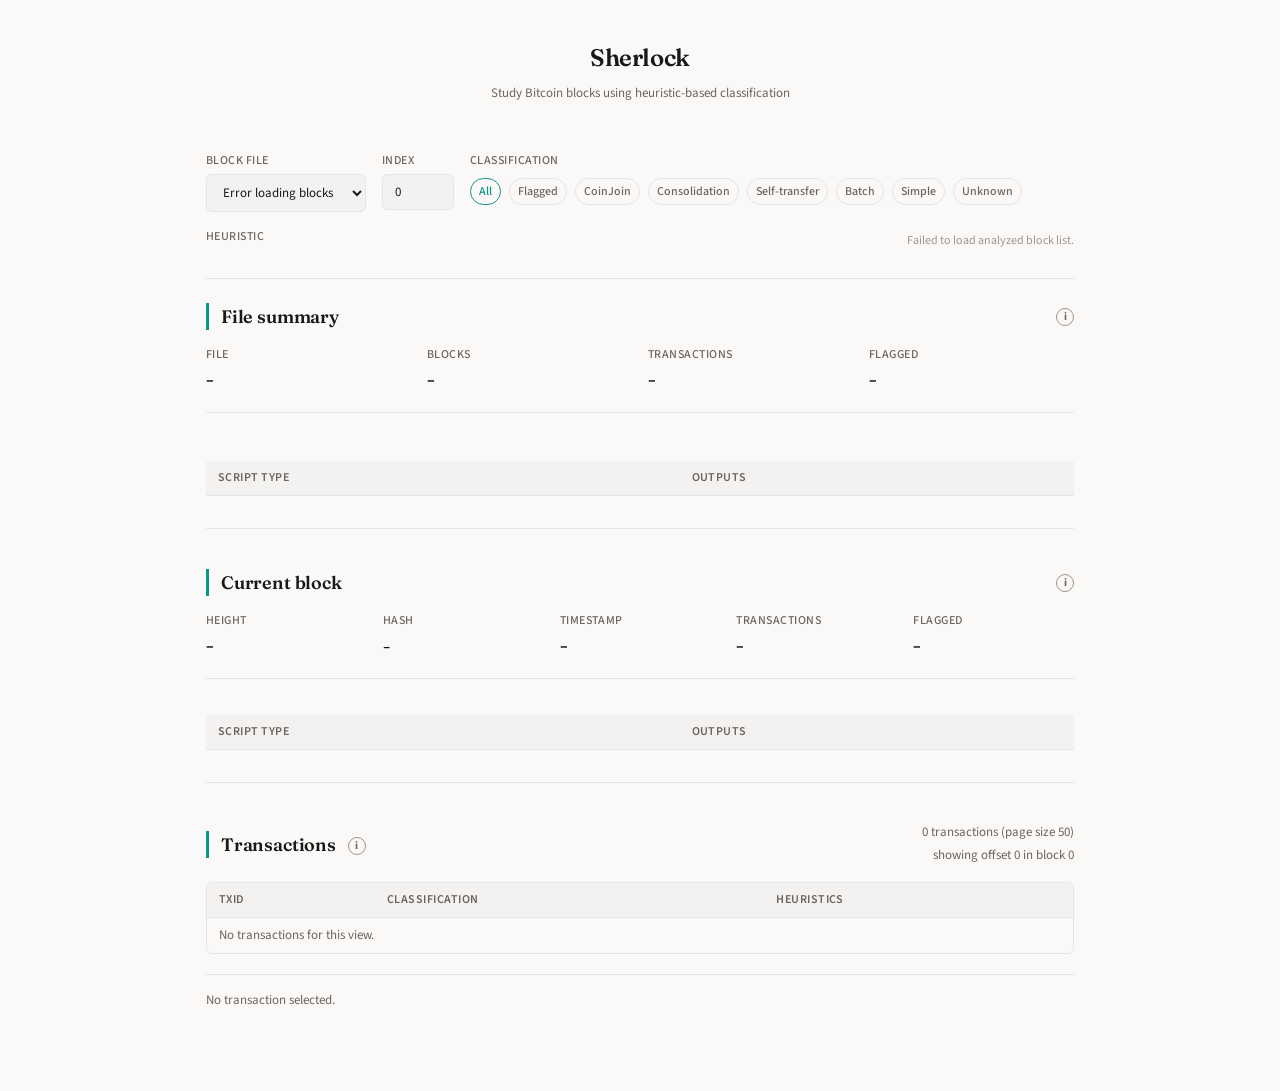
==== static/index.html @ 1d48cd43 "feat: create web ui" ====
<!doctype html>
<html lang="en">
  <head>
    <meta charset="UTF-8" />
    <title>Sherlock – Bitcoin Chain Analysis Viewer</title>
    <meta name="viewport" content="width=device-width, initial-scale=1" />
    <link rel="preconnect" href="https://fonts.googleapis.com" crossorigin />
    <link
      href="https://fonts.googleapis.com/css2?family=Fraunces:ital,opsz,wght@0,9..144,400;0,9..144,500;0,9..144,600;1,9..144,400&family=Source+Sans+3:ital,wght@0,400;0,500;0,600;1,400&display=swap"
      rel="stylesheet"
    />
    <link rel="stylesheet" href="/static/styles.css" />
  </head>

  <body>
    <div class="root">
      <header class="hero">
        <h1 class="hero__title">Sherlock</h1>
        <p class="hero__tagline">
          Study Bitcoin blocks using heuristic-based classification
        </p>
      </header>

      <div class="wrap">
        <div class="bar">
          <label
            class="bar__group"
            title="Analyzed block file stem (e.g. blk04330). Generated by running ./cli.sh --block."
          >
            <span class="bar__label">Block file</span>
            <select id="block-stem-select" class="bar__input">
              <option value="">Loading…</option>
            </select>
          </label>
          <label
            class="bar__group bar__group--narrow"
            title="Which block in the file (0 = first block)."
          >
            <span class="bar__label">Index</span>
            <input
              id="block-index-input"
              class="bar__input"
              type="number"
              min="0"
              value="0"
            />
          </label>
          <div class="bar__filters">
            <span
              class="bar__label"
              title="Filter the transaction table by transaction classification."
              >Classification</span
            >
            <div class="pill-group" id="classification-filters">
              <button type="button" data-filter="all" class="pill pill-active">
                All
              </button>
              <button type="button" data-filter="flagged" class="pill">
                Flagged
              </button>
              <button type="button" data-filter="coinjoin" class="pill">
                CoinJoin
              </button>
              <button type="button" data-filter="consolidation" class="pill">
                Consolidation
              </button>
              <button type="button" data-filter="self_transfer" class="pill">
                Self-transfer
              </button>
              <button type="button" data-filter="batch_payment" class="pill">
                Batch
              </button>
              <button type="button" data-filter="simple_payment" class="pill">
                Simple
              </button>
              <button type="button" data-filter="unknown" class="pill">
                Unknown
              </button>
            </div>
          </div>
          <div class="bar__filters" id="heuristic-filters" hidden>
            <span
              class="bar__label"
              title="Filter the transaction table to show only those where a specific heuristic was detected."
              >Heuristic</span
            >
            <div class="pill-group" id="heuristic-filter-pills"></div>
          </div>
          <p id="status-message" class="bar__status"></p>
        </div>

        <main class="main">
          <section class="block">
            <div class="block__head">
              <h2 class="block__title">File summary</h2>
              <span class="card-info">
                <span class="card-info__icon" aria-hidden="true">i</span>
                <span class="card-info__bubble"
                  >File-level summary: source file, block count, total and
                  flagged transactions, heuristics applied, fee rate stats
                  (sat/vB), and script type distribution.</span
                >
              </span>
            </div>
            <div class="block__metrics block__metrics--4">
              <div class="block__metric">
                <span class="block__metric-label" title="Source block file name"
                  >File</span
                >
                <span class="block__metric-value" id="summary-file">–</span>
              </div>
              <div class="block__metric">
                <span
                  class="block__metric-label"
                  title="Number of blocks in this file"
                  >Blocks</span
                >
                <span class="block__metric-value" id="summary-block-count"
                  >–</span
                >
              </div>
              <div class="block__metric">
                <span
                  class="block__metric-label"
                  title="Total transactions analyzed"
                  >Transactions</span
                >
                <span class="block__metric-value" id="summary-total-txs"
                  >–</span
                >
              </div>
              <div class="block__metric">
                <span
                  class="block__metric-label"
                  title="Transactions with ≥1 heuristic detected"
                  >Flagged</span
                >
                <span class="block__metric-value" id="summary-flagged">–</span>
              </div>
            </div>
            <div class="block__meta">
              <div class="block__tags" id="summary-heuristics"></div>
              <dl class="block__stats" id="summary-fee-stats"></dl>
            </div>
            <div class="block__table-wrap">
              <table class="tbl" id="summary-script-types">
                <thead>
                  <tr>
                    <th>Script type</th>
                    <th class="cell-num">Outputs</th>
                  </tr>
                </thead>
                <tbody></tbody>
              </table>
            </div>
          </section>

          <section class="block">
            <div class="block__head">
              <h2 class="block__title">Current block</h2>
              <span class="card-info">
                <span class="card-info__icon" aria-hidden="true">i</span>
                <span class="card-info__bubble"
                  >Stats for the block selected by Index: height, hash,
                  timestamp, transaction count, flagged count, fee rate stats,
                  and script type distribution.</span
                >
              </span>
            </div>
            <div class="block__metrics block__metrics--5">
              <div class="block__metric">
                <span class="block__metric-label" title="Block height (BIP34)"
                  >Height</span
                >
                <span class="block__metric-value" id="block-height">–</span>
              </div>
              <div class="block__metric">
                <span class="block__metric-label" title="Block hash (hex)"
                  >Hash</span
                >
                <span
                  class="block__metric-value block__metric-value--mono"
                  id="block-hash"
                  >–</span
                >
              </div>
              <div class="block__metric">
                <span class="block__metric-label" title="Block timestamp (UTC)"
                  >Timestamp</span
                >
                <span class="block__metric-value" id="block-timestamp">–</span>
              </div>
              <div class="block__metric">
                <span
                  class="block__metric-label"
                  title="Transactions in this block"
                  >Transactions</span
                >
                <span class="block__metric-value" id="block-tx-count">–</span>
              </div>
              <div class="block__metric">
                <span class="block__metric-label" title="Flagged in this block"
                  >Flagged</span
                >
                <span class="block__metric-value" id="block-flagged">–</span>
              </div>
            </div>
            <div class="block__fee">
              <dl
                class="inline-list inline-list--horizontal"
                id="block-fee-stats"
              ></dl>
            </div>
            <div class="block__table-wrap">
              <table class="tbl" id="block-script-types">
                <thead>
                  <tr>
                    <th>Script type</th>
                    <th class="cell-num">Outputs</th>
                  </tr>
                </thead>
                <tbody></tbody>
              </table>
            </div>
          </section>

          <section class="block">
            <div class="block__head block__head--row">
              <h2 class="block__title">Transactions</h2>
              <span class="card-info">
                <span class="card-info__icon" aria-hidden="true">i</span>
                <span class="card-info__bubble"
                  >Transactions in the current block. Click a row for heuristic
                  details. Use the filter bar to narrow by classification.</span
                >
              </span>
              <div class="block__meta block__meta--inline">
                <span id="tx-count-label">0 transactions</span>
                <span id="tx-page-label" class="muted">first page</span>
              </div>
            </div>
            <div class="block__table-wrap block__table-wrap--scroll">
              <table class="tbl" id="tx-table">
                <thead>
                  <tr>
                    <th title="Transaction ID">TXID</th>
                    <th title="Classification">Classification</th>
                    <th title="Heuristics">Heuristics</th>
                  </tr>
                </thead>
                <tbody></tbody>
              </table>
            </div>
            <div class="tx-details" id="tx-details">
              <div class="tx-details-empty">
                Click a row for heuristic details.
              </div>
            </div>
          </section>
        </main>
      </div>
    </div>
    <script src="/static/app.js"></script>
  </body>
</html>
---- static/styles.css ----
/* base */
*,
*::before,
*::after {
  box-sizing: border-box;
}

html {
  -webkit-font-smoothing: antialiased;
}

html,
body {
  margin: 0;
  padding: 0;
}

:root {
  --font-display: "Fraunces", Georgia, serif;
  --font-body: "Source Sans 3", system-ui, sans-serif;

  --bg: #faf9f7;
  --bg-alt: #f3f2f0;
  --ink: #1a1918;
  --ink-muted: #6b6560;
  --ink-faint: #9c9691;
  --border: #e6e4e2;
  --accent: #0d9488;
  --accent-muted: rgba(13, 148, 136, 0.12);
  --success: #059669;
  --success-muted: rgba(5, 150, 105, 0.12);

  --text-xs: 0.75rem;
  --text-sm: 0.8125rem;
  --text-base: 1rem;
  --text-lg: 1.125rem;
  --text-2xl: 1.5rem;

  --space-1: 0.25rem;
  --space-2: 0.5rem;
  --space-3: 0.75rem;
  --space-4: 1rem;
  --space-5: 1.25rem;
  --space-6: 1.5rem;
  --space-8: 2rem;
  --space-10: 2.5rem;
  --space-12: 3rem;

  --radius: 6px;
  --ease: cubic-bezier(0.25, 0.1, 0.25, 1);
}

@media (prefers-reduced-motion: reduce) {
  * {
    transition-duration: 0.01ms !important;
  }
}

body {
  font-family: var(--font-body);
  font-size: var(--text-base);
  line-height: 1.5;
  color: var(--ink);
  background: var(--bg);
  min-height: 100vh;
}

.root {
  min-height: 100vh;
}

/* hero */
.hero {
  padding: var(--space-10) var(--space-4) var(--space-8);
  text-align: center;
}

.hero__title {
  margin: 0;
  font-family: var(--font-display);
  font-size: var(--text-2xl);
  font-weight: 600;
  letter-spacing: -0.02em;
  color: var(--ink);
}

.hero__tagline {
  margin: var(--space-2) 0 0;
  font-size: var(--text-sm);
  color: var(--ink-muted);
  max-width: 28em;
  margin-left: auto;
  margin-right: auto;
}

/* layout */
.wrap {
  max-width: 900px;
  margin: 0 auto;
  padding: 0 var(--space-4) var(--space-12);
}

/* bar */
.bar {
  display: flex;
  flex-wrap: wrap;
  align-items: flex-start;
  gap: var(--space-4);
  padding: var(--space-4) 0 var(--space-6);
  border-bottom: 1px solid var(--border);
  margin-bottom: var(--space-6);
}

.bar__group {
  display: flex;
  flex-direction: column;
  gap: var(--space-1);
}

.bar__group--narrow {
  min-width: 4.5rem;
  flex-shrink: 0;
}

.bar__group--narrow .bar__input {
  min-width: 0;
  width: 4.5rem;
}

.bar__label {
  font-size: var(--text-xs);
  font-weight: 500;
  letter-spacing: 0.04em;
  text-transform: uppercase;
  color: var(--ink-muted);
  cursor: help;
}

.bar__input {
  padding: var(--space-2) var(--space-3);
  font-family: var(--font-body);
  font-size: var(--text-sm);
  color: var(--ink);
  background: var(--bg-alt);
  border: 1px solid var(--border);
  border-radius: var(--radius);
  min-width: 10rem;
}

.bar__input:focus {
  outline: 0;
  border-color: var(--accent);
  box-shadow: 0 0 0 2px var(--accent-muted);
}

.bar__filters {
  display: flex;
  flex-direction: column;
  flex-wrap: wrap;
  gap: var(--space-2);
  min-width: 0;
}

.bar__filters .bar__label {
  width: 100%;
}

.bar__status {
  margin: 0 0 0 auto;
  font-size: var(--text-xs);
  color: var(--ink-faint);
  align-self: center;
}

.bar__status:empty {
  display: none;
}

@media (max-width: 640px) {
  .bar__status {
    margin-left: 0;
    width: 100%;
  }
}

/* pills */
.pill-group {
  display: flex;
  flex-wrap: wrap;
  gap: var(--space-2);
}

.pill {
  padding: var(--space-1) var(--space-2);
  font-family: var(--font-body);
  font-size: var(--text-xs);
  font-weight: 500;
  color: var(--ink-muted);
  background: transparent;
  border: 1px solid var(--border);
  border-radius: 999px;
  cursor: pointer;
  transition:
    color 0.15s var(--ease),
    border-color 0.15s var(--ease),
    background 0.15s var(--ease);
}

.pill:hover {
  color: var(--ink);
  border-color: var(--ink-faint);
}

.pill-active,
.pill-active:hover {
  background: transparent;
  border-color: var(--accent);
  color: var(--accent);
}

.pill:focus-visible {
  outline: 2px solid var(--accent);
  outline-offset: 2px;
}

/* main */
.main {
  display: flex;
  flex-direction: column;
  gap: var(--space-10);
}

/* block */
.block {
  padding-bottom: var(--space-8);
  border-bottom: 1px solid var(--border);
}

.block:last-child {
  border-bottom: 0;
}

.block__head {
  display: flex;
  align-items: flex-start;
  justify-content: space-between;
  gap: var(--space-3);
  margin-bottom: var(--space-4);
}

.block__head--row {
  flex-wrap: wrap;
  align-items: center;
}

.block__title {
  margin: 0;
  padding-left: var(--space-3);
  border-left: 3px solid var(--accent);
  font-family: var(--font-display);
  font-size: var(--text-lg);
  font-weight: 600;
  letter-spacing: -0.01em;
  color: var(--ink);
}

.block__metrics {
  display: grid;
  gap: var(--space-4);
  margin-bottom: var(--space-5);
}

.block__metrics--4 {
  grid-template-columns: repeat(4, 1fr);
}

.block__metrics--5 {
  grid-template-columns: repeat(5, 1fr);
}

@media (max-width: 560px) {
  .block__metrics--4 {
    grid-template-columns: repeat(2, 1fr);
  }

  .block__metrics--5 {
    grid-template-columns: repeat(3, 1fr);
  }
}

.block__metric-label {
  display: block;
  font-size: var(--text-xs);
  font-weight: 500;
  letter-spacing: 0.04em;
  text-transform: uppercase;
  color: var(--ink-muted);
  margin-bottom: var(--space-1);
  cursor: help;
}

.block__metric-value {
  font-size: var(--text-base);
  font-weight: 700;
  color: var(--ink);
}

.block__metric-value--mono {
  font-family: ui-monospace, "SF Mono", Monaco, monospace;
  font-size: var(--text-sm);
  word-break: break-all;
}

.block__meta {
  margin-bottom: var(--space-5);
  padding-top: var(--space-4);
  border-top: 1px solid var(--border);
}

.block__meta--inline {
  margin-bottom: 0;
  padding-top: 0;
  border-top: 0;
  margin-left: auto;
  font-size: var(--text-sm);
  color: var(--ink-muted);
  display: flex;
  flex-direction: column;
  align-items: flex-end;
  gap: var(--space-1);
}

.block__tags {
  display: flex;
  flex-wrap: wrap;
  gap: var(--space-1);
  margin-bottom: var(--space-3);
}

.block__stats {
  display: grid;
  grid-template-columns: repeat(8, auto);
  column-gap: var(--space-3);
  row-gap: 0;
  align-items: baseline;
  margin: 0;
  font-size: var(--text-sm);
}

.block__stats dt {
  font-size: var(--text-xs);
  font-weight: 500;
  text-transform: uppercase;
  letter-spacing: 0.04em;
  color: var(--ink-muted);
  cursor: help;
}

.block__stats dd {
  margin: 0;
  font-weight: 700;
}

.block__fee {
  margin-bottom: var(--space-5);
  padding-top: var(--space-4);
  border-top: 1px solid var(--border);
}

.block__table-wrap {
  overflow-x: auto;
}

.block__table-wrap--scroll {
  max-height: 320px;
  overflow: auto;
  border: 1px solid var(--border);
  border-radius: var(--radius);
}

/* card-info */
.card-info {
  position: relative;
  flex-shrink: 0;
  cursor: help;
}

.card-info__icon {
  display: inline-flex;
  align-items: center;
  justify-content: center;
  width: 1.125rem;
  height: 1.125rem;
  border-radius: 50%;
  border: 1px solid var(--ink-faint);
  color: var(--ink-muted);
  font-size: 0.6875rem;
  font-weight: 700;
  font-style: normal;
  letter-spacing: 0;
  transition:
    border-color 0.15s var(--ease),
    color 0.15s var(--ease);
}

.card-info:hover .card-info__icon {
  border-color: var(--accent);
  color: var(--accent);
}

.card-info__bubble {
  position: absolute;
  bottom: calc(100% + var(--space-2));
  right: 0;
  width: max-content;
  max-width: 260px;
  padding: var(--space-3) var(--space-4);
  background: var(--ink);
  color: var(--bg);
  font-size: var(--text-xs);
  font-weight: 400;
  font-style: normal;
  line-height: 1.45;
  border-radius: var(--radius);
  box-shadow: 0 10px 40px rgba(0, 0, 0, 0.15);
  visibility: hidden;
  opacity: 0;
  transition:
    visibility 0.2s var(--ease),
    opacity 0.2s var(--ease);
  z-index: 20;
  pointer-events: none;
}

.card-info:hover .card-info__bubble {
  visibility: visible;
  opacity: 1;
}

.block__head--row .card-info__bubble {
  bottom: auto;
  top: calc(100% + var(--space-2));
}

/* tables */
.tbl {
  width: 100%;
  border-collapse: collapse;
  font-size: var(--text-sm);
}

.tbl th,
.tbl td {
  padding: var(--space-2) var(--space-3);
  text-align: left;
  border-bottom: 1px solid var(--border);
}

.tbl thead th {
  font-size: var(--text-xs);
  font-weight: 600;
  letter-spacing: 0.04em;
  text-transform: uppercase;
  color: var(--ink-muted);
  background: var(--bg-alt);
}

.tbl tbody tr {
  transition: background 0.12s var(--ease);
}

.tbl tbody tr:hover {
  background: var(--bg-alt);
}

.tbl tbody tr:last-child td {
  border-bottom: 0;
}

.tbl td[title] {
  cursor: help;
}

#tx-table tbody tr {
  cursor: pointer;
}

.cell-num {
  text-align: right;
  font-variant-numeric: tabular-nums;
}

.cell-empty {
  text-align: center;
  color: var(--ink-muted);
  padding: var(--space-4);
  font-size: var(--text-sm);
}

.tx-row-flagged {
  box-shadow: inset 3px 0 0 var(--accent);
}

/* tags */
.tag-row {
  display: flex;
  flex-wrap: wrap;
  gap: var(--space-1);
}

.tag {
  display: inline-flex;
  align-items: center;
  padding: var(--space-1) var(--space-2);
  font-size: var(--text-xs);
  font-weight: 500;
  border-radius: 999px;
  background: var(--bg-alt);
  color: var(--ink-muted);
  border: 1px solid var(--border);
}

.tag-heur {
  background: var(--bg-alt);
  color: var(--ink-faint);
}

.tag-heur-active {
  background: transparent;
  border-color: var(--accent);
  color: var(--accent);
}

.tag-class {
  display: inline-flex;
  align-items: center;
  padding: var(--space-1) var(--space-2);
  font-size: var(--text-xs);
  font-weight: 500;
  border-radius: 999px;
  border: 1px solid transparent;
}

.tag-class-coinjoin {
  background: transparent;
  border-color: #7c3aed;
  color: #7c3aed;
}

.tag-class-consolidation {
  background: transparent;
  border-color: #c2410c;
  color: #c2410c;
}

.tag-class-self {
  background: transparent;
  border-color: #0284c7;
  color: #0284c7;
}

.tag-class-batch {
  background: transparent;
  border-color: #a16207;
  color: #a16207;
}

.tag-class-simple {
  background: transparent;
  border-color: var(--success);
  color: var(--success);
}

.tag-class-unknown {
  background: transparent;
  border-color: var(--border);
  color: var(--ink-muted);
}

/* inline-list */
.inline-list {
  display: grid;
  grid-template-columns: auto 1fr;
  column-gap: var(--space-2);
  row-gap: var(--space-1);
  margin: 0;
  font-size: var(--text-sm);
}

.inline-list--horizontal {
  grid-template-columns: repeat(8, auto);
  column-gap: var(--space-3);
  row-gap: 0;
  align-items: baseline;
}

.inline-list dt {
  font-size: var(--text-xs);
  font-weight: 500;
  text-transform: uppercase;
  letter-spacing: 0.04em;
  color: var(--ink-muted);
  cursor: help;
}

.inline-list dd {
  margin: 0;
  font-weight: 700;
}

.muted {
  color: var(--ink-muted);
}

/* tx-details */
.tx-details {
  margin-top: var(--space-5);
  padding-top: var(--space-4);
  border-top: 1px solid var(--border);
  font-size: var(--text-sm);
}

.tx-details-empty {
  color: var(--ink-muted);
  font-size: var(--text-sm);
}

.tx-details-body {
  display: flex;
  flex-direction: column;
  gap: var(--space-4);
}

.tx-details-heading {
  display: flex;
  flex-direction: column;
  gap: var(--space-1);
}

.tx-details-label {
  font-size: var(--text-xs);
  font-weight: 500;
  letter-spacing: 0.04em;
  text-transform: uppercase;
  color: var(--ink-muted);
}

.tx-details-txid {
  font-family: ui-monospace, "SF Mono", Monaco, monospace;
  font-size: var(--text-sm);
  word-break: break-all;
  color: var(--ink);
}

.tx-details-heuristics {
  display: flex;
  flex-direction: column;
  gap: var(--space-3);
}

.tx-details-item {
  padding: var(--space-3);
  background: var(--bg-alt);
  border-radius: var(--radius);
  border: 1px solid var(--border);
}

.tx-details-item-title {
  font-weight: 500;
  display: flex;
  align-items: center;
  flex-wrap: wrap;
  gap: var(--space-2);
  cursor: help;
}

.tx-details-item-body {
  margin-top: var(--space-2);
}

.tx-details-item-body dl {
  display: grid;
  grid-template-columns: auto 1fr;
  column-gap: var(--space-3);
  row-gap: var(--space-1);
  margin: 0;
  font-size: var(--text-sm);
}

.tx-details-item-body dt {
  font-size: var(--text-xs);
  text-transform: uppercase;
  letter-spacing: 0.04em;
  color: var(--ink-muted);
}

.tx-details-item-body dd {
  margin: 0;
  font-weight: 700;
}

/* badges */
.badge {
  display: inline-flex;
  align-items: center;
  padding: 2px var(--space-2);
  font-size: 0.6875rem;
  font-weight: 500;
  letter-spacing: 0.03em;
  border-radius: 999px;
  border: 1px solid transparent;
}

.badge-ok {
  background: var(--success-muted);
  border-color: rgba(5, 150, 105, 0.4);
  color: var(--success);
}

.badge-muted {
  background: var(--bg-alt);
  border-color: var(--border);
  color: var(--ink-muted);
}

.badge-inline {
  margin-left: var(--space-2);
}

/* tx-graph */
.tx-graph {
  padding: var(--space-3);
  background: var(--bg-alt);
  border: 1px solid var(--border);
  border-radius: var(--radius);
  overflow: hidden;
}

.tx-graph__caption {
  margin: var(--space-2) 0 0;
  font-size: var(--text-xs);
  color: var(--ink-faint);
  text-align: center;
}
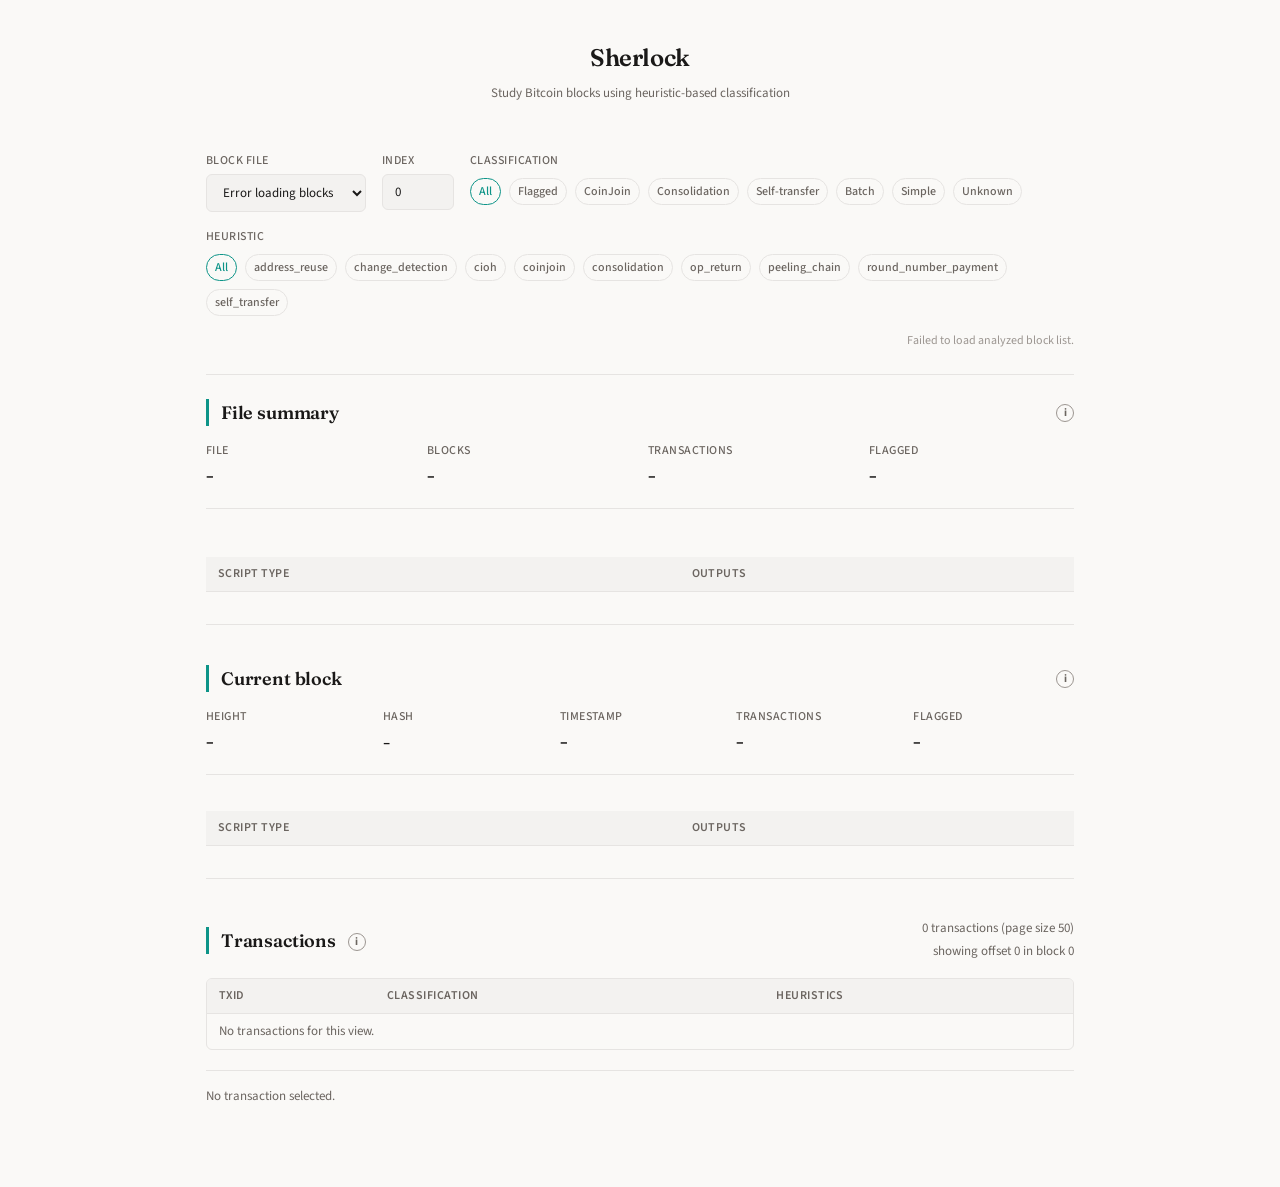
==== commit c61eca15: "fix bug in ui related heuristic filters" ====
--- a/static/index.html
+++ b/static/index.html
@@ -78,7 +78,7 @@
               </button>
             </div>
           </div>
-          <div class="bar__filters" id="heuristic-filters" hidden>
+          <div class="bar__filters" id="heuristic-filters">
             <span
               class="bar__label"
               title="Filter the transaction table to show only those where a specific heuristic was detected."
